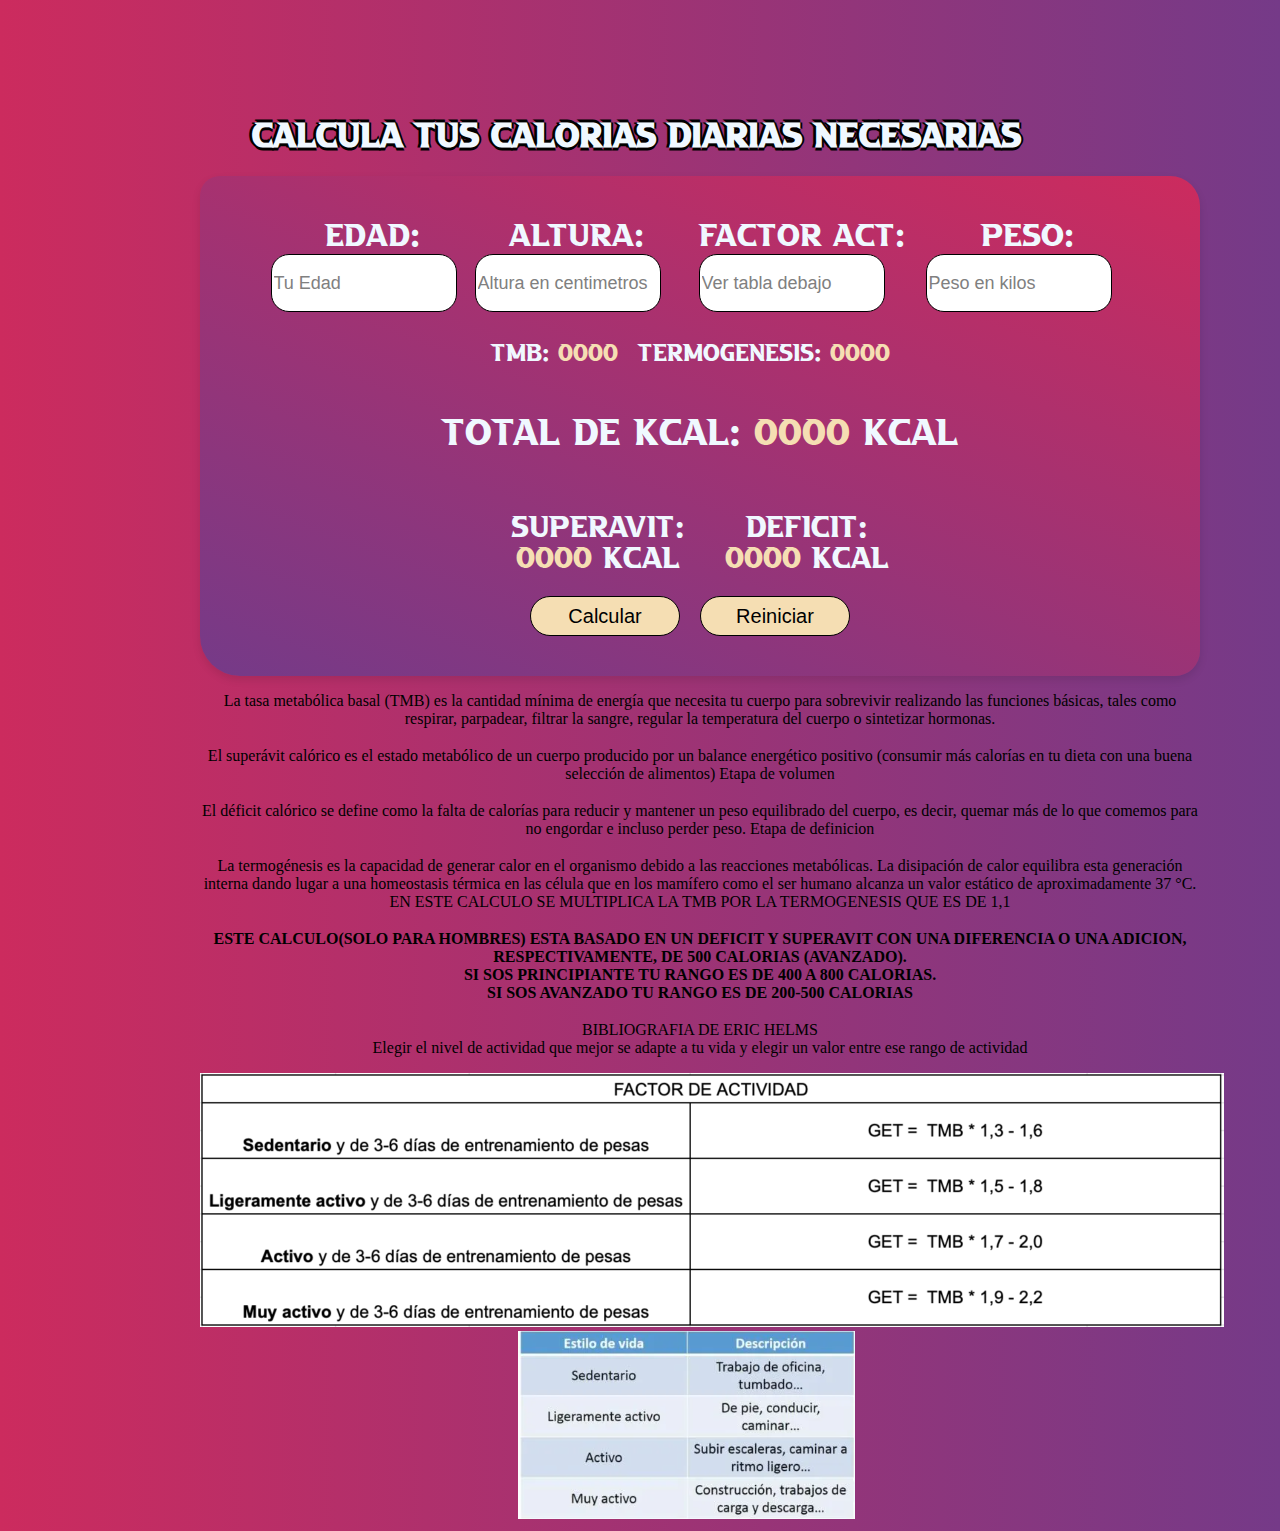
==== index copy.html @ ed883c9b "Nueva web de fitness" ====
<!DOCTYPE html>
<html lang="en">
<head>
    <meta charset="UTF-8">
    <link rel="stylesheet" href="./style copy.css">
    <meta name="viewport" content="width=device-width, initial-scale=1.0">
    <title>Calculadora de Calorias</title>
</head>
<body>

    <h1 class="titulo" style="font-family: Empire; color: aliceblue; margin-left: -100px;
      text-shadow: 2px  0px 0px black,
               0px  3px 0px black,
              -3px  0px 0px black,
               0px -3px 0px black;">Calcula tus calorias diarias necesarias</h1>

<section class="Main">
        <section class="pesoxedad">
            <div class="Pesoedad">
                <label for="">Edad:</label>
                <input type="number" name="edad" id="edad" class="input" placeholder="Tu Edad">
            </div>

            <div class="Pesoedad" style="margin-right: 20px;">
                <label for="">Altura:</label>
                <input type="number" name="altura" id="altura" class="input" placeholder="Altura en centimetros">
            </div>

            <div class="Pesoedad" style="margin-right: 20px;">
                <label for="">Factor Act:</label>
                <input type="number" name="Fa" id="Fa" class="input" placeholder="Ver tabla debajo">
            </div>

            <div class="Pesoedad">
                <label for="">Peso:</label>
                <input type="number" name="peso" id="peso" class="input" placeholder="Peso en kilos">
            </div>
        </section>
           


        <section class="Main2">
            <div class="TMB">
                <label for="">TMB: <span id="tmb">0000</span></label>
            </div>

            <div class="Termo">
                <label for="">Termogenesis: <span id="termo">0000</span></label>
            </div>
        </section>

            <div class="Total">
                <label for="">Total de Kcal: <span id="total">0000</span> Kcal</label>
            </div>

            <section class="diferencia">
                <div class="sup">
                    <label for="">Superavit: <br> <span id="super">0000</span> Kcal</label>
                </div>

                <div class="def">
                    <label for="">Deficit: <br> <span id="defic">0000</span> Kcal</label>
                </div>
            </section>

            <div class="botones" style="display: flex; flex-direction: row; margin-top: 20px;">
                <button class="boton" onclick="calcular()">Calcular</button>
                <button class="boton" onclick="reiniciar()">Reiniciar</button>
            </div>
    </section>

    <div class="textos">
        <p style="margin-bottom: -15px;">La tasa metabólica basal (TMB) es la cantidad mínima de energía que necesita tu cuerpo para sobrevivir realizando las funciones básicas, tales como respirar, parpadear, filtrar la sangre, regular la temperatura del cuerpo o sintetizar hormonas.</p> <br>
        <p style="margin-bottom: -15px;">El superávit calórico es el estado metabólico de un cuerpo producido por un balance energético positivo (consumir más calorías en tu dieta con una buena selección de alimentos) Etapa de volumen</p> <br>
        <p style="margin-bottom: -15px;">El déficit calórico se define como la falta de calorías para reducir y mantener un peso equilibrado del cuerpo, es decir, quemar más de lo que comemos para no engordar e incluso perder peso. Etapa de definicion</p> <br>
        <p style="margin-bottom: -15px;">La termogénesis es la capacidad de generar calor en el organismo debido a las reacciones metabólicas. La disipación de calor equilibra esta generación interna dando lugar a una homeostasis térmica en las célula que en los mamífero como el ser humano alcanza un valor estático de aproximadamente 37 °C. <br>
        EN ESTE CALCULO SE MULTIPLICA LA TMB POR LA TERMOGENESIS QUE ES DE 1,1 </p> <br>
        
        <p style="font-weight: bold; margin-bottom: -15px;">ESTE CALCULO(SOLO PARA HOMBRES) ESTA BASADO EN UN DEFICIT Y SUPERAVIT CON UNA DIFERENCIA O UNA ADICION, RESPECTIVAMENTE, DE 500 CALORIAS (AVANZADO). <br>
            SI SOS PRINCIPIANTE TU RANGO ES DE 400 A 800 CALORIAS. <br>
            SI SOS AVANZADO TU RANGO ES DE 200-500 CALORIAS
        </p> <br>
        <p>BIBLIOGRAFIA DE ERIC HELMS <br>
        Elegir el nivel de actividad que mejor se adapte a tu vida y elegir un valor entre ese rango de actividad</p>
        <img src="./FA-eric-helms-min-1024x254.png" alt="">
    </div>

    <img class="imagen2" src="./Captura de pantalla 2024-02-17 184711.png" alt="">

    <script src="../Kcal Calculator/funcion.js"></script>
</body>
</html>
---- style copy.css ----
body{/* Purple Love Gradient */
    background: #cc2b5e, #753a88;
    background: -webkit-linear-gradient(90deg, #cc2b5e, #753a88);
    background: linear-gradient(90deg, #cc2b5e, #753a88);
    margin-top: 120px;
    margin-left: 100px;
    text-align: center;
}

.Main{
    margin-left: 100px;
    display: flex;
    flex-direction: column;
    justify-content: center;
    align-items: center;
    width: 1000px;
    height: 500px;
    border-radius: 20px 30px 25px 40px;
    border: 1px solid none;
    box-sizing: border-box;
    box-shadow: 0 4px 8px rgba(0, 0, 0, 0.1);
    background:#753a88, #cc2b5e;
    background: -webkit-linear-gradient(70deg, #753a88, #cc2b5e);
    background: linear-gradient(20deg, #753a88, #cc2b5e);
}

.pesoxedad{
    display: flex;
    flex-direction: row;
}

.Main2{
    display: flex;
    flex-direction: row;
    justify-content: space-around;
}

.Pesoedad{
    display: flex;
    flex-direction: column;
    margin-top: 5px;
    font-size: 30px;
    font-family: Empire;
    color: aliceblue;
}

.Pesoedad input{
    height: 3em;
    width: 10em;
    border-radius: 1em;
    border: 1px solid black;
    margin-right: 18px;
    font-size: 18px;
}

.Pesoedad input::placeholder{
    color: gray;
    font-size: 18px;
}

input[type=number]::-webkit-inner-spin-button, 
input[type=number]::-webkit-outer-spin-button { 
  -webkit-appearance: none; 
  margin: 0; 
}

.TMB{
    margin-top: 30px;
    display: flex;
    flex-direction: row;
    font-size: 22px;
    font-family: Empire;
    color: aliceblue;
    margin-right: 20px;
}

.TMB span{
    color: wheat;
}

.Termo{
    margin-top: 30px;
    display: flex;
    flex-direction: row;
    font-size: 22px;
    font-family: Empire;
    color: aliceblue;
    margin-right: 20px;
}

.Termo span{
    color: wheat;
}


.Total{
    margin-top: 50px;
    display: flex;
    flex-direction: column;
    font-size: 35px;
    font-family: Empire;
    color: aliceblue;
}

.Total span{
    color: wheat;
}

.diferencia{
    margin-top: 60px;
    display: flex;
    flex-direction: row;
    font-size: 28px;
    font-family: Empire;
    color: aliceblue;
}

.sup{
    display: flex;
    flex-direction: column;
    margin-right: 40px;
}

.sup span{
    color: wheat;
}

.def{
    display: flex;
    flex-direction: column;
}

.def span{
    color: wheat;
}

.boton{
    border-radius: 20px;
    margin-right: 20px;
    border: 1px solid black;
    font-size: 20px;
    height: 40px;
    width: 150px;
    cursor: pointer;
    background-color: wheat;
}

.boton:hover{
    color: white;
    background-color: #cc2b5e;
}

.textos{
    width: 1000px; 
    margin-left: 100px;
}

@font-face {
    font-family: Empire;
    src: url('./Fonts/aAbsoluteEmpire.otf');
}


@media screen and (max-width: 400px){

    .Main{
        margin-left: -90px;
        justify-content: center;
        align-items: center;
        width: 340px;
        height: 650px;
    }

    .pesoxedad{
        margin-top: -20px;
        display: flex;
        flex-direction: column;
        margin-left: 60px;
    }

    .Pesoedad{
        display: flex;
        flex-direction: column;
        margin-top: 5px;
        font-size: 22px;
    }

    .Pesoedad label{
        margin-top: 10px;
        display: flex;
    }

    .Pesoedad input{
        display: flex;
        height: 2em;
        width: 6em;
        border-radius: 1em;
        font-size: 15px;
    }
    
    .Pesoedad input::placeholder{
        color: gray;
        font-size: 11px;
    }
    
    .Main2{
        display: flex;
        flex-direction: column;
        margin-left: 50px;
    }

    .Total{
        margin-top: 30px;
        font-size: 21px;
        margin-left: 8px;
        font-weight: bold;
    }

    .diferencia{
        margin-left: 8px;
        margin-top: 26px;
        display: flex;
        font-size: 22px;
    }

    .boton{
        font-size: 18px;
        height: 38px;
        width: 140px;
    }

    .botones{
        margin-left: 20px;
    }
    
    .textos{
        margin-left: -100px;
        width: 350px;
    }

    .textos img{
        height: 110px;
        width: 350px;
        margin-left: 3px;
    }

    .imagen2{
        margin-left: -98px;
        height: 200px;
        width: 350px;
    }
    
}
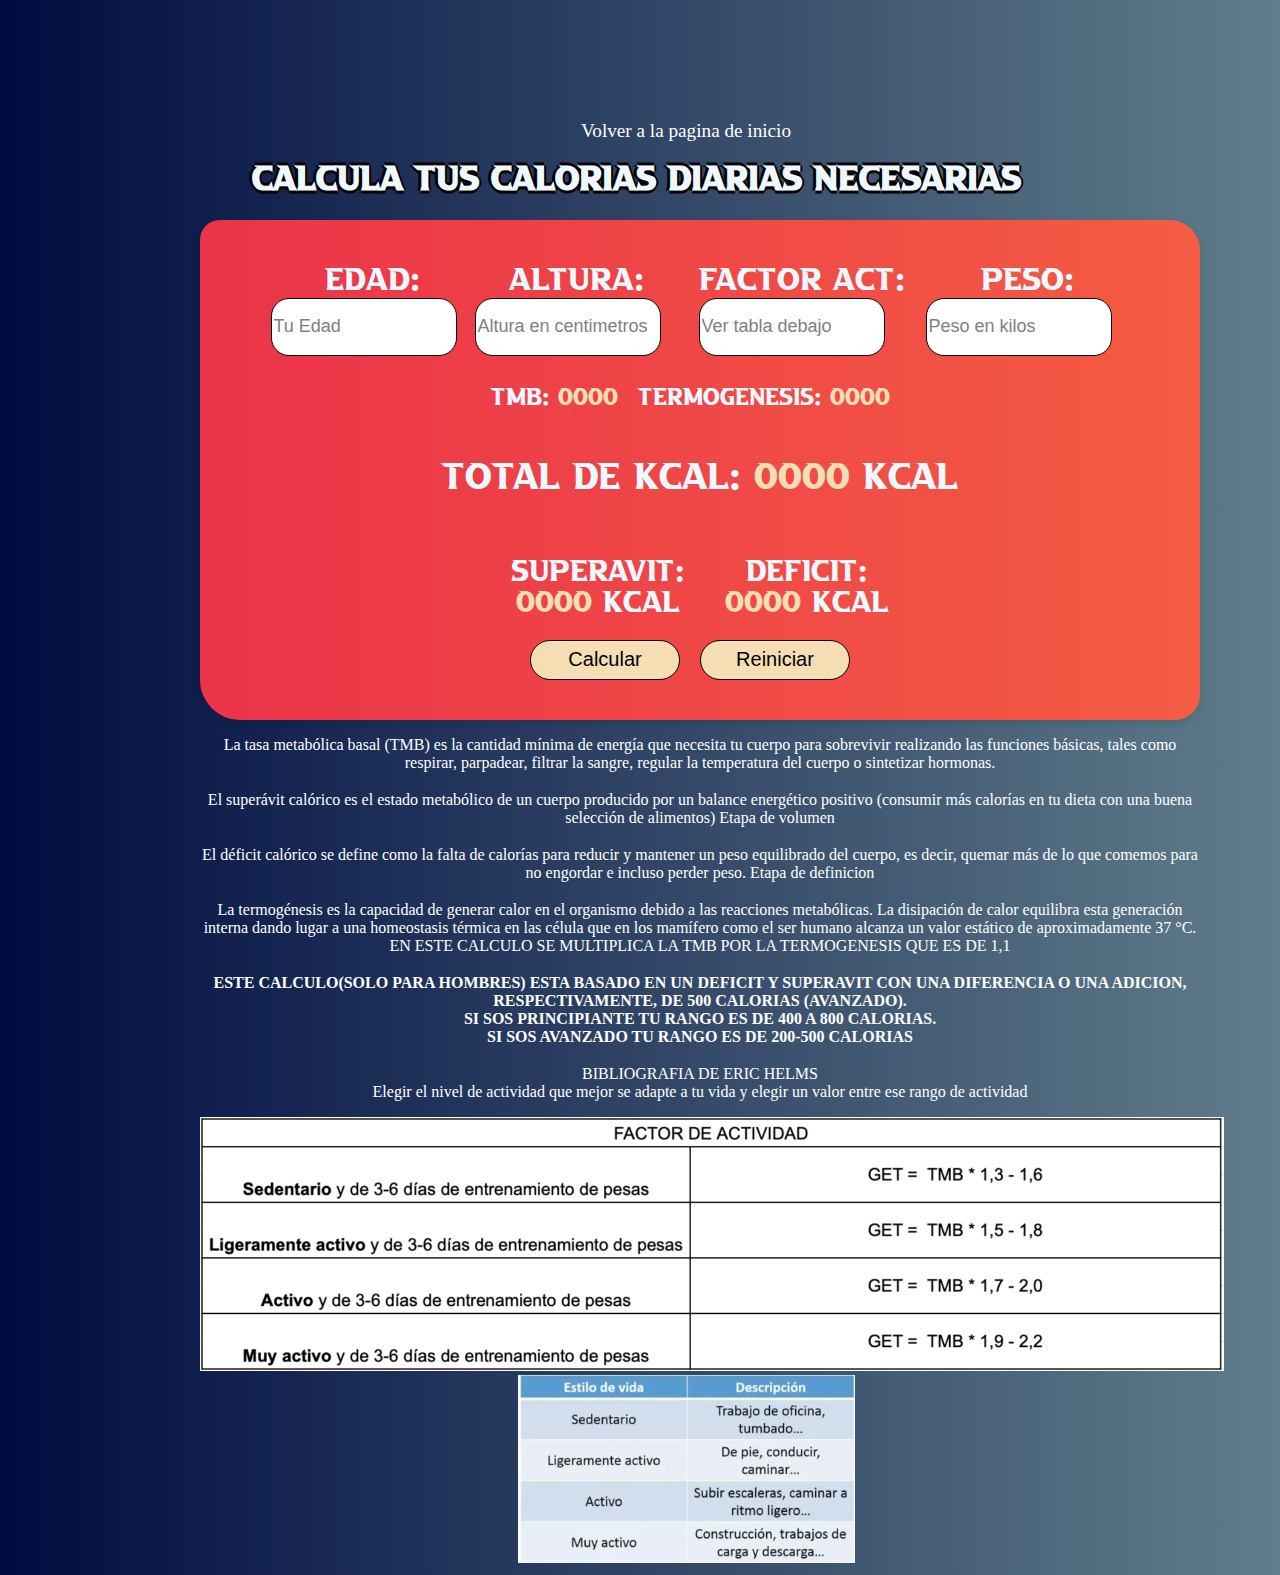
==== commit 9233d3e6: "agregamos el boton de calculadora" ====
--- a/index copy.html
+++ b/index copy.html
@@ -7,6 +7,10 @@
     <title>Calculadora de Calorias</title>
 </head>
 <body>
+
+    <a class="ancla" href="javascript:history.back()">Volver a la pagina de inicio</a>
+
+
 
     <h1 class="titulo" style="font-family: Empire; color: aliceblue; margin-left: -100px;
       text-shadow: 2px  0px 0px black,
@@ -87,6 +91,6 @@
 
     <img class="imagen2" src="./Captura de pantalla 2024-02-17 184711.png" alt="">
 
-    <script src="../Kcal Calculator/funcion.js"></script>
+    <script src="./funcion.js"></script>
 </body>
 </html>--- a/style copy.css
+++ b/style copy.css
@@ -1,10 +1,21 @@
-body{/* Purple Love Gradient */
-    background: #cc2b5e, #753a88;
-    background: -webkit-linear-gradient(90deg, #cc2b5e, #753a88);
-    background: linear-gradient(90deg, #cc2b5e, #753a88);
+body{
+    /* Afternoon Gradient */
+background: #000C40, #607D8B;
+background: -webkit-linear-gradient(90deg, #000C40, #607D8B);
+background: linear-gradient(90deg, #000C40, #607D8B);
     margin-top: 120px;
     margin-left: 100px;
     text-align: center;
+}
+
+.ancla{
+    color: white;
+    text-decoration: none;
+    font-size: 1.2em;
+}
+
+.ancla:hover{
+    color: #F45C43;
 }
 
 .Main{
@@ -19,9 +30,10 @@
     border: 1px solid none;
     box-sizing: border-box;
     box-shadow: 0 4px 8px rgba(0, 0, 0, 0.1);
-    background:#753a88, #cc2b5e;
-    background: -webkit-linear-gradient(70deg, #753a88, #cc2b5e);
-    background: linear-gradient(20deg, #753a88, #cc2b5e);
+   /* Cherry Gradient */
+background: #EB3349, #F45C43;
+background: -webkit-linear-gradient(90deg, #EB3349, #F45C43);
+background: linear-gradient(90deg, #EB3349, #F45C43);
 }
 
 .pesoxedad{
@@ -153,6 +165,7 @@
 .textos{
     width: 1000px; 
     margin-left: 100px;
+    color: white;
 }
 
 @font-face {
